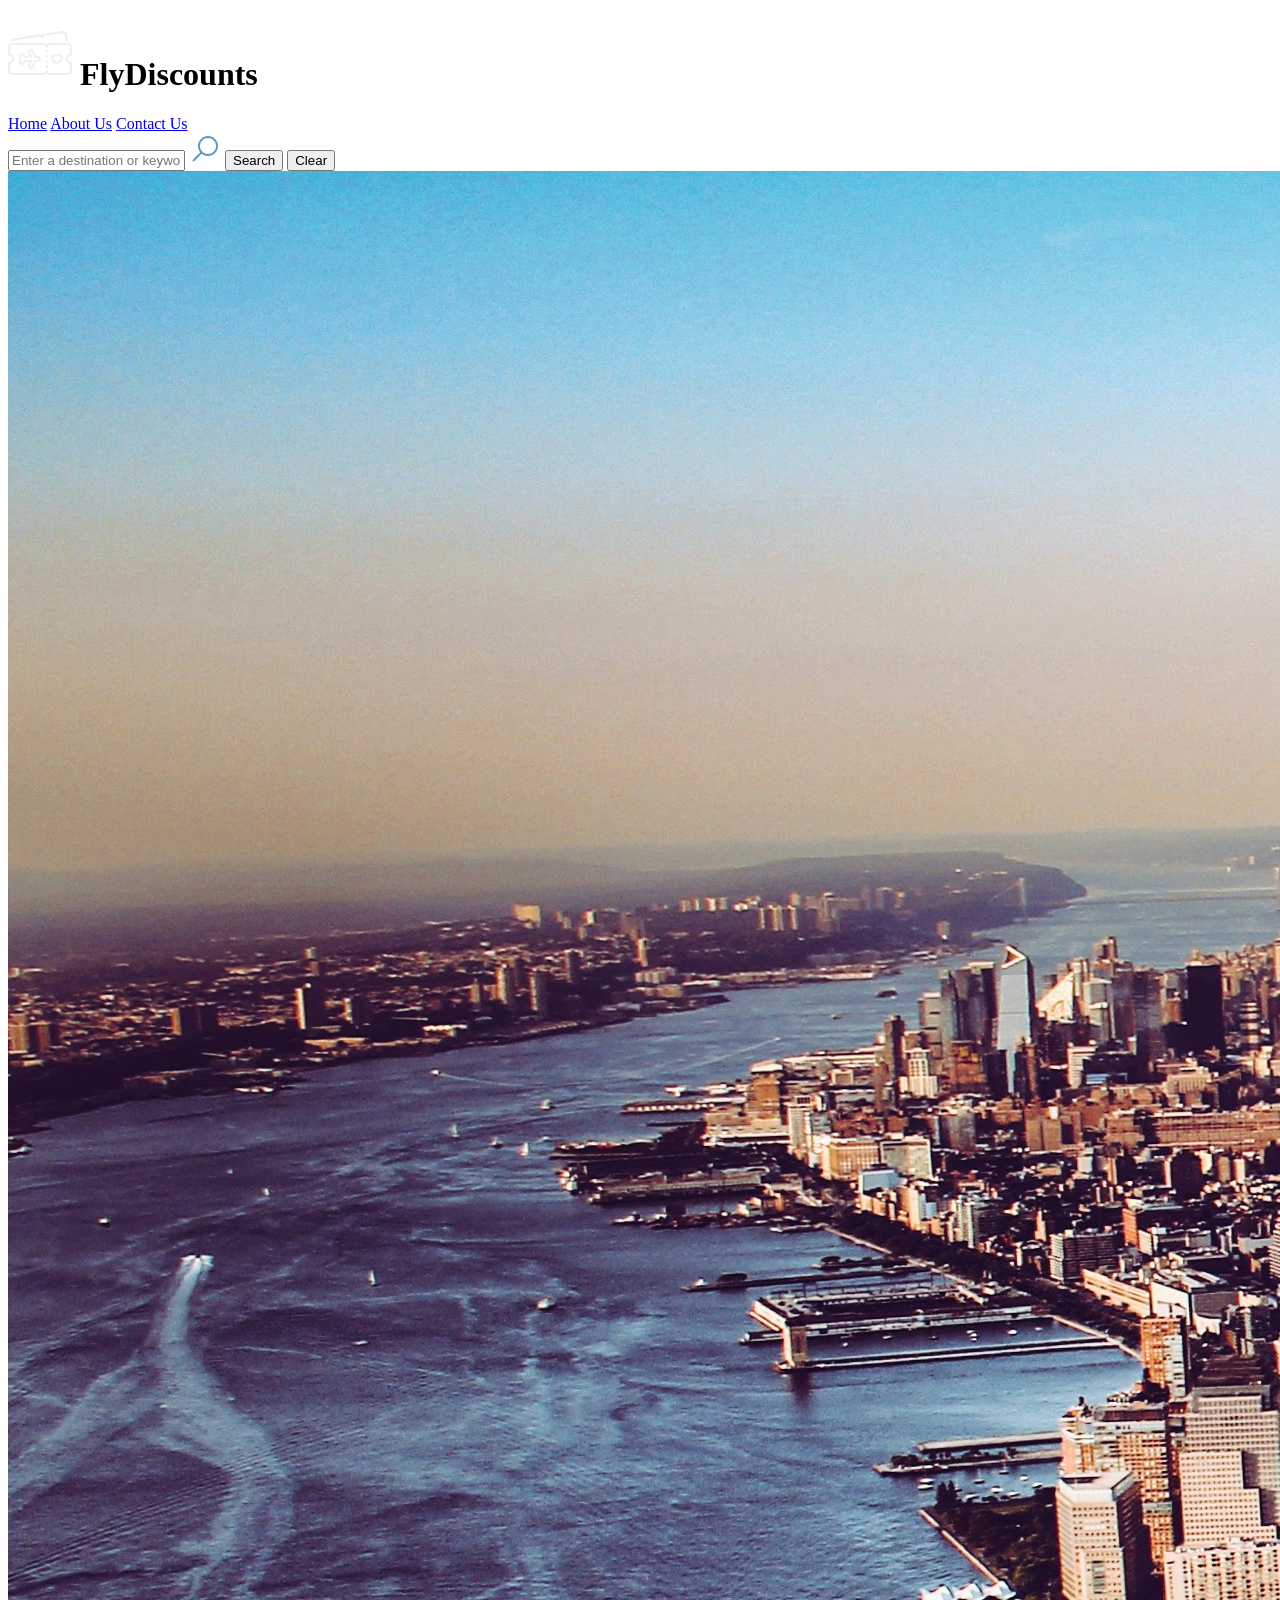
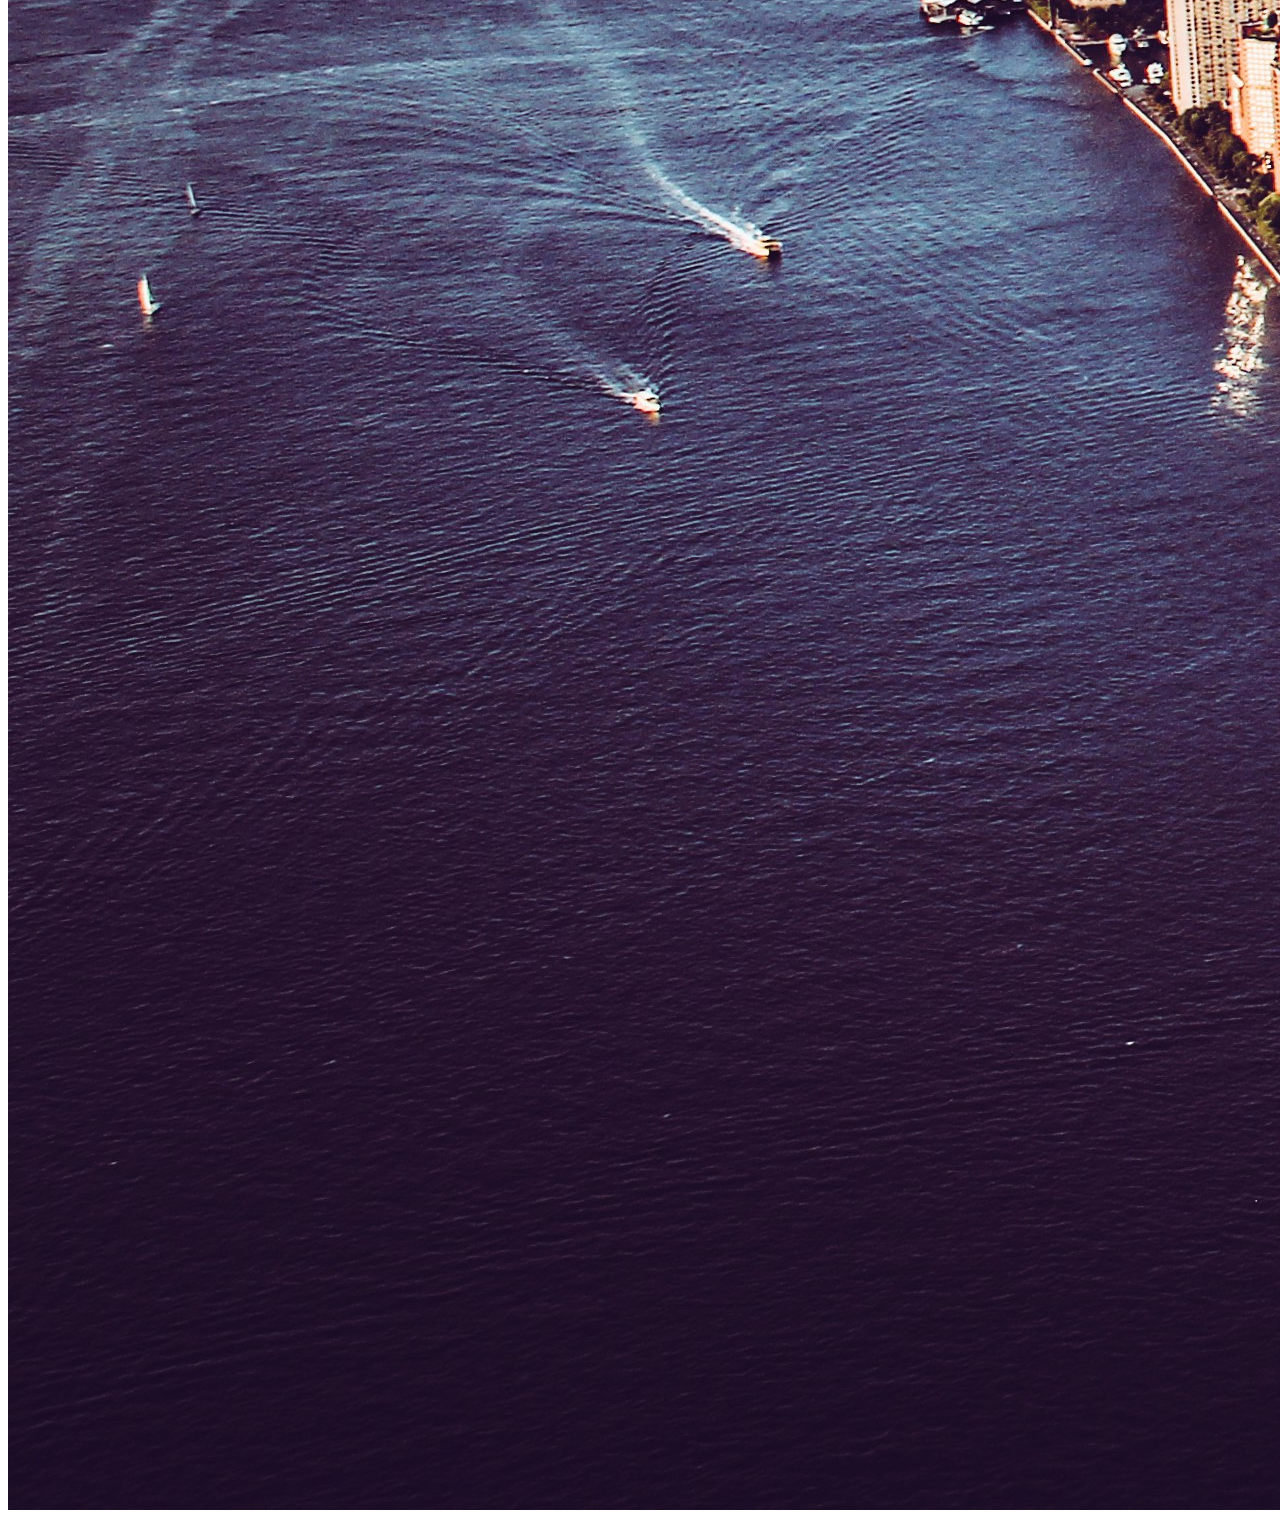
==== travel_recommendation.html @ 77e6da53 "Add navbar with styling" ====
<!DOCTYPE html>
<html lang="en">

<head>
    <meta charset="UTF-8">
    <meta name="viewport" content="width=device-width, initial-scale=1.0">
    <title>Travel Recommendation</title>

    <link rel="stylesheet" href="assets/base.css">
    <script src="travel_recommendation.js"></script>
</head>

<body>


    <header>
        <h1><img src="assets/images/logo.png" alt="Logo"> FlyDiscounts</h1>
        <nav>
            <a href="#home">Home</a>
            <a href="#about">About Us</a>
            <a href="#contact">Contact Us</a>
        </nav>

        <div>
            <input type="text" name="search" id="search_input" placeholder="Enter a destination or keyword">
            <img src="assets/images/search.png" alt="search">
            <button onclick="search()">Search</button>
            <button onclick="clear()">Clear</button>
        </div>
    </header>

    <div class="background">
        <img src="assets/images/background.jpg" alt="Background">
        <div class="overlay"></div>
    </div>
</body>

</html>
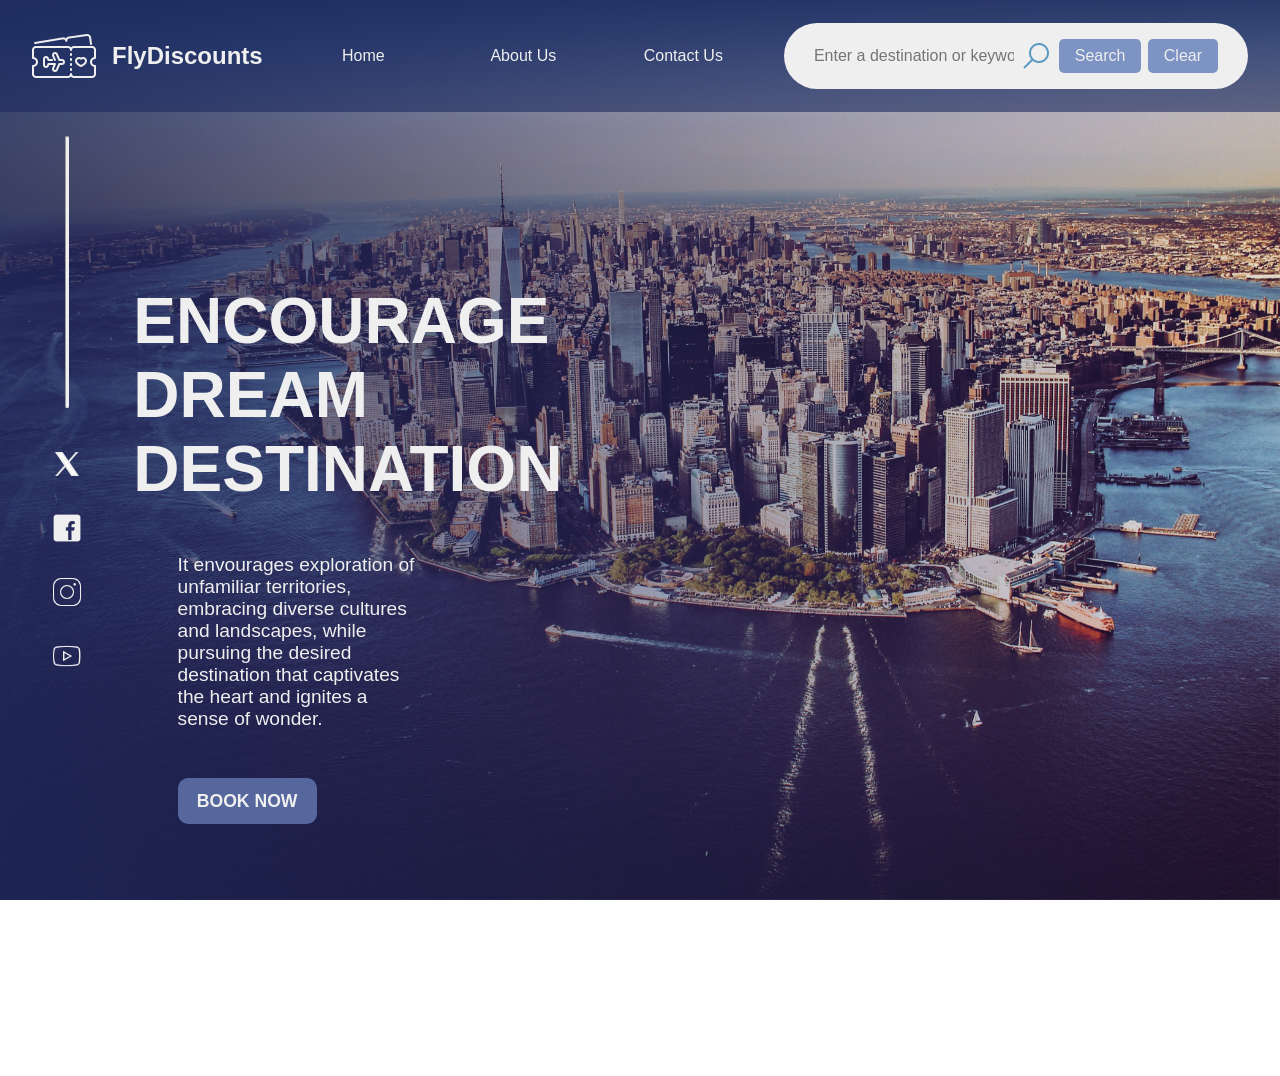
==== commit 5c7ba3a5: "Add Homepage" ====
--- a/travel_recommendation.html
+++ b/travel_recommendation.html
@@ -29,8 +29,26 @@
         </div>
     </header>
 
+    <div id="home">
+
+
+        <div class="intro">
+            <h1>ENCOURAGE DREAM DESTINATION</h1>
+            <p>It envourages exploration of unfamiliar territories, embracing diverse cultures and landscapes, while
+                pursuing the desired destination that captivates the heart and ignites a sense of wonder.</p>
+
+            <button>BOOK NOW</button>
+        </div>
+    </div>
+
+    <div class="socials">
+        <hr>
+        <img src="assets/images/twitter.png" alt="X_twitter">
+        <img src="assets/images/facebook.png" alt="facebook">
+        <img src="assets/images/instagram.png" alt="instagram">
+        <img src="assets/images/youtube.png" alt="youtube">
+    </div>
     <div class="background">
-        <img src="assets/images/background.jpg" alt="Background">
         <div class="overlay"></div>
     </div>
 </body>
--- a/assets/base.css
+++ b/assets/base.css
@@ -0,0 +1,228 @@
+div,
+h1,
+p,
+button,
+a,
+input,
+nav,
+header {
+  margin: 0;
+  padding: 0;
+  display: -webkit-box;
+  display: -ms-flexbox;
+  display: flex;
+  -webkit-box-orient: horizontal;
+  -webkit-box-direction: normal;
+      -ms-flex-direction: row;
+          flex-direction: row;
+  -webkit-box-pack: center;
+      -ms-flex-pack: center;
+          justify-content: center;
+  -webkit-box-align: center;
+      -ms-flex-align: center;
+          align-items: center;
+  color: #efefef;
+  border: none;
+  border-radius: 0;
+  outline: none;
+  position: relative;
+  text-decoration: none;
+  list-style: circle;
+  top: 0;
+  left: 0;
+  font-family: "Lucida Sans", "Lucida Sans Regular", "Lucida Grande",+ "Lucida Sans Unicode", Geneva, Verdana, sans-serif;
+  background-color: transparent;
+}
+
+body {
+  margin: 0;
+  padding: 0;
+}
+
+.background {
+  width: 100vw;
+  height: 100vh;
+  position: fixed;
+  z-index: -20;
+  display: block;
+  top: 0;
+  left: 0;
+  background-image: url("images/background.jpg");
+  background-size: cover;
+}
+
+.background .overlay {
+  position: fixed;
+  top: 0;
+  left: 0;
+  background: -webkit-gradient(linear, left top, right top, from(rgba(30, 42, 94, 0.8)), to(rgba(30, 42, 94, 0.1)));
+  background: linear-gradient(to right, rgba(30, 42, 94, 0.8), rgba(30, 42, 94, 0.1));
+  width: 100%;
+  height: 100%;
+  z-index: -10;
+}
+
+.socials {
+  -webkit-box-orient: vertical;
+  -webkit-box-direction: normal;
+      -ms-flex-direction: column;
+          flex-direction: column;
+  -webkit-box-pack: start;
+      -ms-flex-pack: start;
+          justify-content: flex-start;
+  height: 100%;
+  row-gap: 2rem;
+  width: 5rem;
+  top: 8rem;
+  left: 1.7rem;
+  position: fixed;
+}
+
+.socials hr {
+  width: 2px;
+  height: 30%;
+  background-color: #efefef;
+  border-radius: 50px;
+}
+
+.socials img {
+  width: 2rem;
+  height: auto;
+  cursor: pointer;
+  -webkit-transition: all 0.1s ease-in-out;
+  transition: all 0.1s ease-in-out;
+}
+
+.socials img:hover {
+  padding-left: 2rem;
+}
+
+header {
+  max-width: 100%;
+  padding: 2rem;
+  -webkit-box-pack: justify;
+      -ms-flex-pack: justify;
+          justify-content: space-between;
+  -webkit-box-align: center;
+      -ms-flex-align: center;
+          align-items: center;
+  position: -webkit-sticky;
+  position: sticky;
+  z-index: 100;
+  max-height: 3rem;
+  background: -webkit-gradient(linear, left bottom, left top, from(rgba(30, 42, 94, 0.6)), to(rgba(30, 42, 94, 0.9)));
+  background: linear-gradient(to top, rgba(30, 42, 94, 0.6), rgba(30, 42, 94, 0.9));
+}
+
+header h1 {
+  -webkit-column-gap: 1rem;
+          column-gap: 1rem;
+  -webkit-box-align: center;
+      -ms-flex-align: center;
+          align-items: center;
+  font-size: 1.5rem;
+}
+
+header nav {
+  -webkit-box-pack: space-evenly;
+      -ms-flex-pack: space-evenly;
+          justify-content: space-evenly;
+  -webkit-box-align: center;
+      -ms-flex-align: center;
+          align-items: center;
+  width: -webkit-min-content;
+  width: -moz-min-content;
+  width: min-content;
+  -webkit-column-gap: 3rem;
+          column-gap: 3rem;
+}
+
+header nav a {
+  min-width: 7rem;
+  -webkit-box-pack: center;
+      -ms-flex-pack: center;
+          justify-content: center;
+  text-align: center;
+}
+
+header nav a:hover {
+  font-weight: bold;
+  font-size: 1.1rem;
+  text-decoration: underline;
+  margin-top: -0.2rem;
+  -webkit-transition: all 0.1s ease-in-out;
+  transition: all 0.1s ease-in-out;
+}
+
+header div {
+  background-color: #efefef;
+  padding: 1rem;
+  border-radius: 50px;
+  width: 27rem;
+  -webkit-column-gap: 0.4rem;
+          column-gap: 0.4rem;
+}
+
+header div button {
+  background-color: #7c93c3;
+  border-radius: 5px;
+  padding: 0.5rem 1rem;
+  font-size: 1rem;
+}
+
+header div input {
+  color: #101010;
+  font-size: 1rem;
+}
+
+#home {
+  max-width: 100%;
+  height: 100vh;
+  -webkit-box-align: center;
+      -ms-flex-align: center;
+          align-items: center;
+  -webkit-box-pack: center;
+      -ms-flex-pack: center;
+          justify-content: center;
+  padding: 2rem;
+  position: relative;
+}
+
+#home .intro {
+  -webkit-box-orient: vertical;
+  -webkit-box-direction: normal;
+      -ms-flex-direction: column;
+          flex-direction: column;
+  -webkit-box-align: start;
+      -ms-flex-align: start;
+          align-items: flex-start;
+  -webkit-box-pack: center;
+      -ms-flex-pack: center;
+          justify-content: center;
+  position: relative;
+  height: 100%;
+  max-width: 80%;
+  row-gap: 3rem;
+  margin-top: -5rem;
+  padding-left: 3rem;
+}
+
+#home .intro h1 {
+  font-size: 4rem;
+  max-width: 35%;
+}
+
+#home .intro p {
+  max-width: 25%;
+  font-size: 1.2rem;
+}
+
+#home .intro button {
+  background-color: #55679c;
+  font-weight: bold;
+  font-size: 1.1rem;
+  padding: 0.8rem 1.2rem;
+  border-radius: 10px;
+}
+/*# sourceMappingURL=base.css.map */
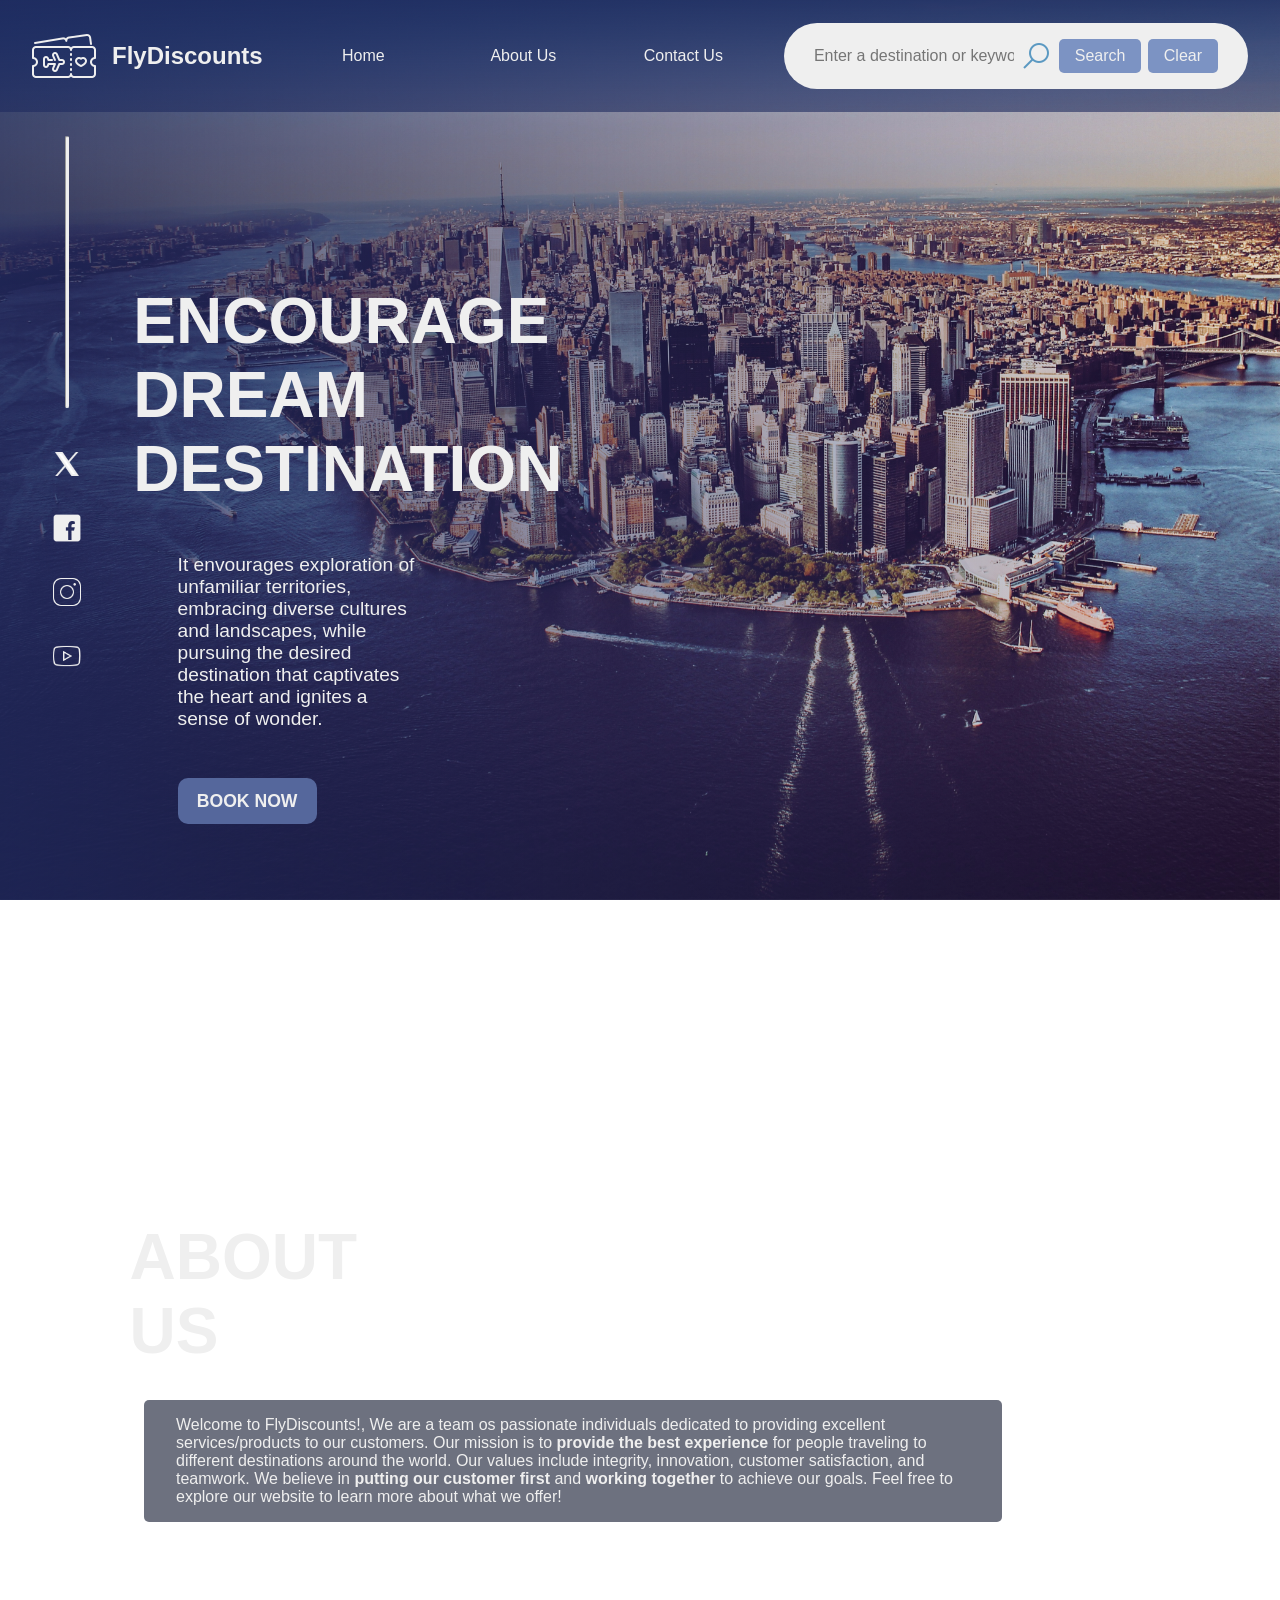
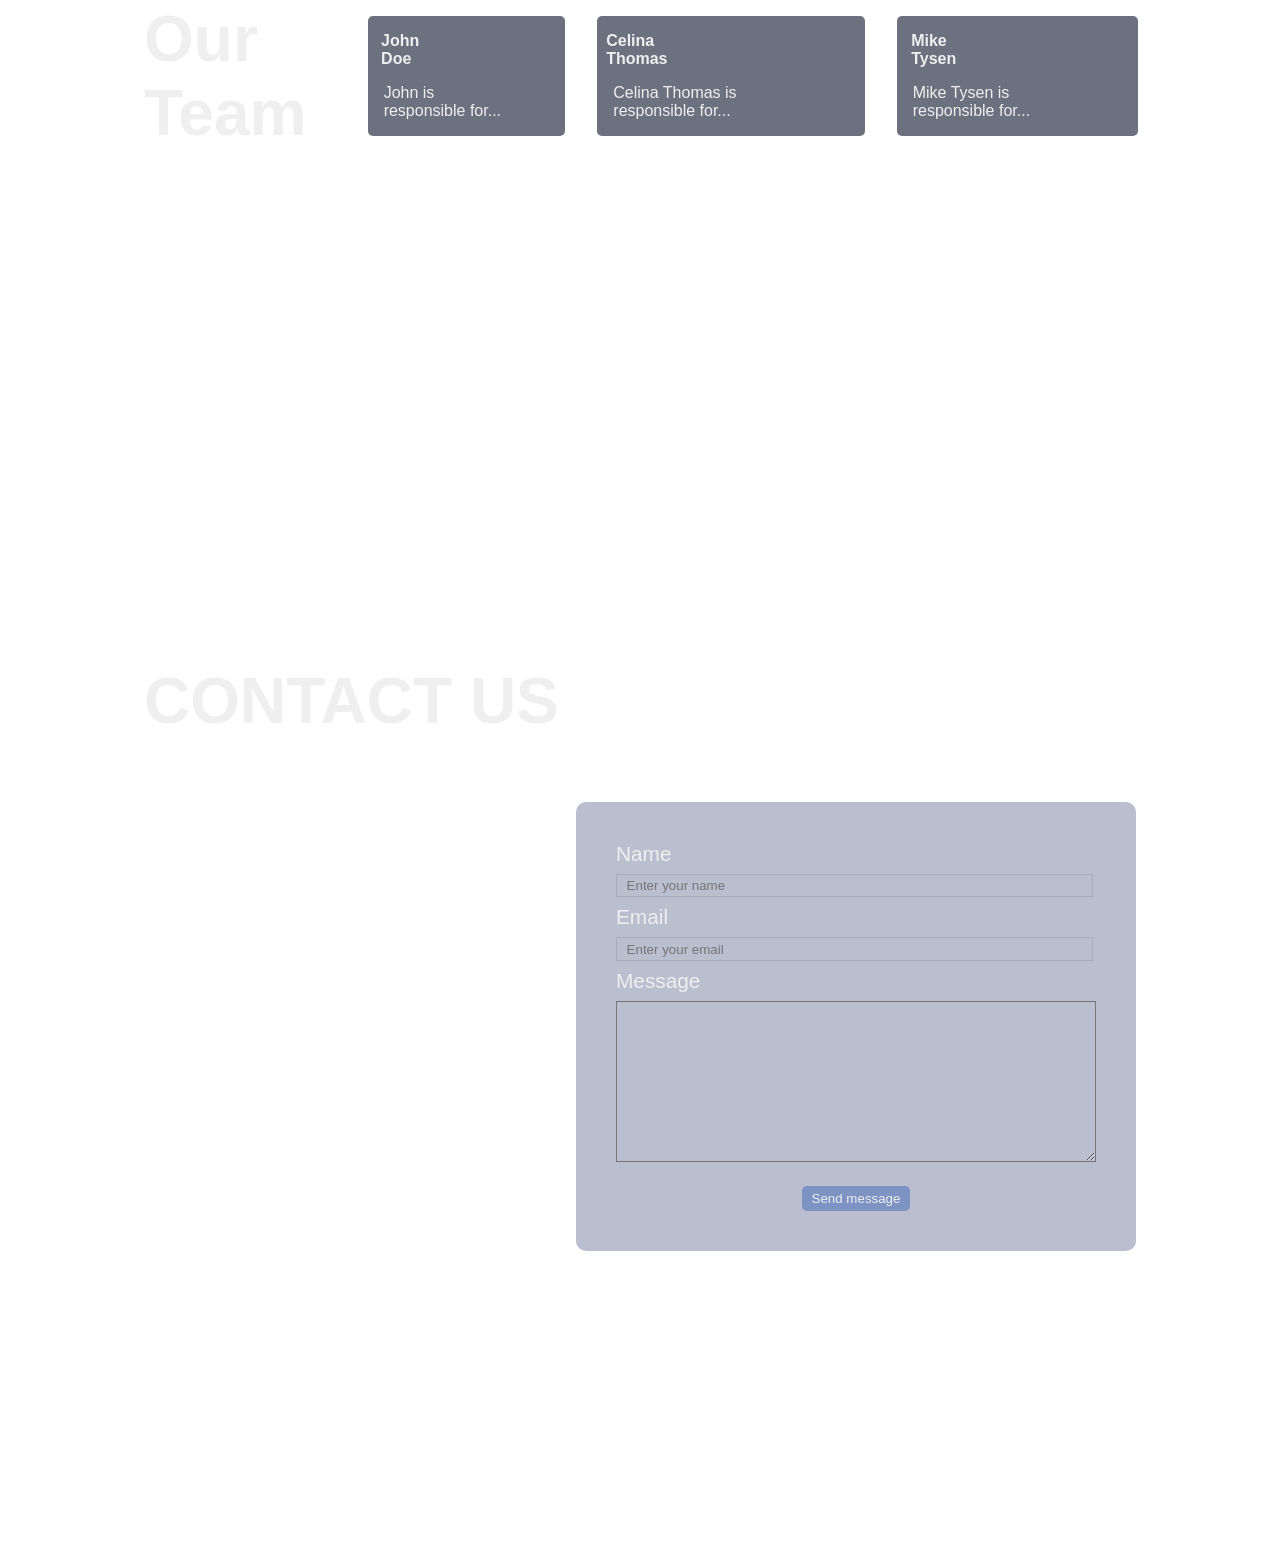
==== commit 166cd741: "Finish project" ====
--- a/travel_recommendation.html
+++ b/travel_recommendation.html
@@ -22,10 +22,11 @@
         </nav>
 
         <div>
-            <input type="text" name="search" id="search_input" placeholder="Enter a destination or keyword">
+            <input oninput type="text" name="search" id="search_input" placeholder="Enter a destination or keyword">
             <img src="assets/images/search.png" alt="search">
             <button onclick="search()">Search</button>
-            <button onclick="clear()">Clear</button>
+            <button onclick="clearSearch()">Clear</button>
+            <div class="results"></div>
         </div>
     </header>
 
@@ -41,6 +42,45 @@
         </div>
     </div>
 
+    <div id="about">
+        <h1>ABOUT US</h1>
+        <p>Welcome to FlyDiscounts!, We are a team os passionate individuals dedicated to providing excellent services/products to our customers. Our mission is to <strong>provide the best experience</strong> for people traveling to different destinations around the world.
+        Our values include integrity, innovation, customer satisfaction, and teamwork. We believe in <strong>putting our customer first</strong> and <strong>working together</strong> to achieve our goals.
+    Feel free to explore our website to learn more about what we offer!</p>
+
+    <div class="team">
+        <h1>Our
+            Team</h1>
+        <div class="worker_collection">
+            <div class="worker_card">
+                <h1>John Doe</h1>
+                <p>John is responsible for...</p>
+            </div>
+            <div class="worker_card">
+                <h1>Celina Thomas</h1>
+                <p>Celina Thomas is responsible for...</p>
+            </div>
+            <div class="worker_card">
+                <h1>Mike Tysen</h1>
+                <p>Mike Tysen is responsible for...</p>
+            </div>
+        </div>
+    </div>
+    </div>
+
+    <div id="contact">
+        <h1>CONTACT US</h1>
+        <form action="#contact">
+            <label for="name">Name</label>
+            <input type="text" name="name" id="name" placeholder="Enter your name">
+            <label for="email">Email</label>
+            <input type="text" name="email" id="email" placeholder="Enter your email">
+            <label for="message">Message</label>
+            <textarea name="message" id="message" cols="30" rows="10"></textarea>
+            <button type="submit">Send message</button>
+        </form>
+    </div>
+
     <div class="socials">
         <hr>
         <img src="assets/images/twitter.png" alt="X_twitter">
--- a/assets/base.css
+++ b/assets/base.css
@@ -8,19 +8,10 @@
 header {
   margin: 0;
   padding: 0;
-  display: -webkit-box;
-  display: -ms-flexbox;
-  display: flex;
-  -webkit-box-orient: horizontal;
-  -webkit-box-direction: normal;
-      -ms-flex-direction: row;
-          flex-direction: row;
-  -webkit-box-pack: center;
-      -ms-flex-pack: center;
-          justify-content: center;
-  -webkit-box-align: center;
-      -ms-flex-align: center;
-          align-items: center;
+  display: flex;
+  flex-direction: row;
+  justify-content: center;
+  align-items: center;
   color: #efefef;
   border: none;
   border-radius: 0;
@@ -30,8 +21,7 @@
   list-style: circle;
   top: 0;
   left: 0;
-  font-family: "Lucida Sans", "Lucida Sans Regular", "Lucida Grande",- "Lucida Sans Unicode", Geneva, Verdana, sans-serif;
+  font-family: "Lucida Sans", "Lucida Sans Regular", "Lucida Grande", "Lucida Sans Unicode", Geneva, Verdana, sans-serif;
   background-color: transparent;
 }
 
@@ -51,12 +41,10 @@
   background-image: url("images/background.jpg");
   background-size: cover;
 }
-
 .background .overlay {
   position: fixed;
   top: 0;
   left: 0;
-  background: -webkit-gradient(linear, left top, right top, from(rgba(30, 42, 94, 0.8)), to(rgba(30, 42, 94, 0.1)));
   background: linear-gradient(to right, rgba(30, 42, 94, 0.8), rgba(30, 42, 94, 0.1));
   width: 100%;
   height: 100%;
@@ -64,13 +52,8 @@
 }
 
 .socials {
-  -webkit-box-orient: vertical;
-  -webkit-box-direction: normal;
-      -ms-flex-direction: column;
-          flex-direction: column;
-  -webkit-box-pack: start;
-      -ms-flex-pack: start;
-          justify-content: flex-start;
+  flex-direction: column;
+  justify-content: flex-start;
   height: 100%;
   row-gap: 2rem;
   width: 5rem;
@@ -78,22 +61,18 @@
   left: 1.7rem;
   position: fixed;
 }
-
 .socials hr {
   width: 2px;
   height: 30%;
   background-color: #efefef;
   border-radius: 50px;
 }
-
 .socials img {
   width: 2rem;
   height: auto;
   cursor: pointer;
-  -webkit-transition: all 0.1s ease-in-out;
   transition: all 0.1s ease-in-out;
 }
-
 .socials img:hover {
   padding-left: 2rem;
 }
@@ -101,105 +80,105 @@
 header {
   max-width: 100%;
   padding: 2rem;
-  -webkit-box-pack: justify;
-      -ms-flex-pack: justify;
-          justify-content: space-between;
-  -webkit-box-align: center;
-      -ms-flex-align: center;
-          align-items: center;
-  position: -webkit-sticky;
+  justify-content: space-between;
+  align-items: center;
   position: sticky;
   z-index: 100;
   max-height: 3rem;
-  background: -webkit-gradient(linear, left bottom, left top, from(rgba(30, 42, 94, 0.6)), to(rgba(30, 42, 94, 0.9)));
   background: linear-gradient(to top, rgba(30, 42, 94, 0.6), rgba(30, 42, 94, 0.9));
 }
-
 header h1 {
-  -webkit-column-gap: 1rem;
-          column-gap: 1rem;
-  -webkit-box-align: center;
-      -ms-flex-align: center;
-          align-items: center;
+  -moz-column-gap: 1rem;
+       column-gap: 1rem;
+  align-items: center;
   font-size: 1.5rem;
 }
-
 header nav {
-  -webkit-box-pack: space-evenly;
-      -ms-flex-pack: space-evenly;
-          justify-content: space-evenly;
-  -webkit-box-align: center;
-      -ms-flex-align: center;
-          align-items: center;
-  width: -webkit-min-content;
+  justify-content: space-evenly;
+  align-items: center;
   width: -moz-min-content;
   width: min-content;
-  -webkit-column-gap: 3rem;
-          column-gap: 3rem;
-}
-
+  -moz-column-gap: 3rem;
+       column-gap: 3rem;
+}
 header nav a {
   min-width: 7rem;
-  -webkit-box-pack: center;
-      -ms-flex-pack: center;
-          justify-content: center;
+  justify-content: center;
   text-align: center;
 }
-
 header nav a:hover {
   font-weight: bold;
   font-size: 1.1rem;
   text-decoration: underline;
   margin-top: -0.2rem;
-  -webkit-transition: all 0.1s ease-in-out;
   transition: all 0.1s ease-in-out;
 }
-
 header div {
   background-color: #efefef;
   padding: 1rem;
   border-radius: 50px;
   width: 27rem;
-  -webkit-column-gap: 0.4rem;
-          column-gap: 0.4rem;
-}
-
+  -moz-column-gap: 0.4rem;
+       column-gap: 0.4rem;
+  position: relative;
+}
 header div button {
   background-color: #7c93c3;
   border-radius: 5px;
   padding: 0.5rem 1rem;
   font-size: 1rem;
-}
-
+  cursor: pointer;
+}
 header div input {
   color: #101010;
   font-size: 1rem;
 }
+header div .results {
+  position: absolute;
+  max-height: 60vh;
+  display: flex;
+  flex-direction: column;
+  align-items: flex-start;
+  justify-content: flex-start;
+  top: 100%;
+  left: 0%;
+  overflow: scroll;
+  border-radius: 0;
+  width: 27rem;
+  background-color: transparent;
+  row-gap: 1rem;
+}
+header div .results .recommendation {
+  padding: 0;
+  margin: 0;
+  width: 100%;
+  display: flex;
+  flex-direction: column;
+  border-radius: 10px;
+}
+header div .results .recommendation h1, header div .results .recommendation p {
+  color: black;
+  padding: 1rem 2rem;
+}
+header div .results .recommendation img {
+  width: 100%;
+  border-radius: 10px 10px 0 0;
+  -o-object-position: center;
+     object-position: center;
+}
 
 #home {
   max-width: 100%;
   height: 100vh;
-  -webkit-box-align: center;
-      -ms-flex-align: center;
-          align-items: center;
-  -webkit-box-pack: center;
-      -ms-flex-pack: center;
-          justify-content: center;
+  align-items: center;
+  justify-content: center;
   padding: 2rem;
   position: relative;
 }
-
 #home .intro {
-  -webkit-box-orient: vertical;
-  -webkit-box-direction: normal;
-      -ms-flex-direction: column;
-          flex-direction: column;
-  -webkit-box-align: start;
-      -ms-flex-align: start;
-          align-items: flex-start;
-  -webkit-box-pack: center;
-      -ms-flex-pack: center;
-          justify-content: center;
+  flex-direction: column;
+  align-items: flex-start;
+  justify-content: center;
   position: relative;
   height: 100%;
   max-width: 80%;
@@ -207,17 +186,14 @@
   margin-top: -5rem;
   padding-left: 3rem;
 }
-
 #home .intro h1 {
   font-size: 4rem;
   max-width: 35%;
 }
-
 #home .intro p {
   max-width: 25%;
   font-size: 1.2rem;
 }
-
 #home .intro button {
   background-color: #55679c;
   font-weight: bold;
@@ -225,4 +201,110 @@
   padding: 0.8rem 1.2rem;
   border-radius: 10px;
 }
-/*# sourceMappingURL=base.css.map */+
+#about {
+  max-width: 100%;
+  height: 100vh;
+  padding: 9rem 9rem 0;
+  position: relative;
+  display: flex;
+  flex-direction: column;
+  justify-content: flex-start;
+  align-items: start;
+  row-gap: 2rem;
+}
+#about h1 {
+  font-size: 4rem;
+  width: 20%;
+}
+#about p {
+  width: 80%;
+  display: block;
+  background-color: rgba(13, 19, 42, 0.6);
+  padding: 1rem 2rem;
+  border-radius: 5px;
+}
+#about .team {
+  display: flex;
+  flex-direction: row;
+  align-items: center;
+  justify-content: center;
+  -moz-column-gap: 2rem;
+       column-gap: 2rem;
+  margin-top: 3rem;
+}
+#about .team .worker_collection {
+  display: flex;
+  flex-direction: row;
+  align-items: center;
+  justify-content: center;
+  -moz-column-gap: 2rem;
+       column-gap: 2rem;
+  width: 50rem;
+  max-height: 100%;
+}
+#about .team .worker_collection .worker_card {
+  background-color: rgba(13, 19, 42, 0.6);
+  display: flex;
+  flex-direction: column;
+  align-items: flex-start;
+  padding: 1rem;
+  row-gap: 1rem;
+  border-radius: 5px;
+}
+#about .team .worker_collection .worker_card h1 {
+  font-size: 1rem;
+}
+#about .team .worker_collection .worker_card p {
+  background-color: transparent;
+  width: 80%;
+  padding: 0;
+  word-wrap: break-word;
+}
+
+#contact {
+  display: flex;
+  flex-direction: column;
+  align-items: flex-start;
+  justify-content: flex-start;
+  padding: 9rem 9rem 0;
+  height: 100vh;
+  row-gap: 4rem;
+}
+#contact h1 {
+  font-size: 4rem;
+}
+#contact form {
+  align-self: flex-end;
+  background-color: rgba(30, 42, 94, 0.3);
+  -webkit-backdrop-filter: blur(10px);
+          backdrop-filter: blur(10px);
+  padding: 2.5rem;
+  display: flex;
+  flex-direction: column;
+  row-gap: 0.5rem;
+  font-size: 1.3rem;
+  width: 30rem;
+  border-radius: 10px;
+}
+#contact form input {
+  padding: 0.2rem 0.3rem;
+  border: 1px solid rgba(0, 0, 0, 0.1);
+  width: 97%;
+  color: white;
+  text-indent: 0.3rem;
+}
+#contact form textarea {
+  background-color: transparent;
+  color: white;
+  padding: 0.3rem;
+}
+#contact form button {
+  background-color: #7c93c3;
+  padding: 0.3rem 0.6rem;
+  width: -moz-fit-content;
+  width: fit-content;
+  align-self: center;
+  margin-top: 1rem;
+  border-radius: 5px;
+}/*# sourceMappingURL=base.css.map */
